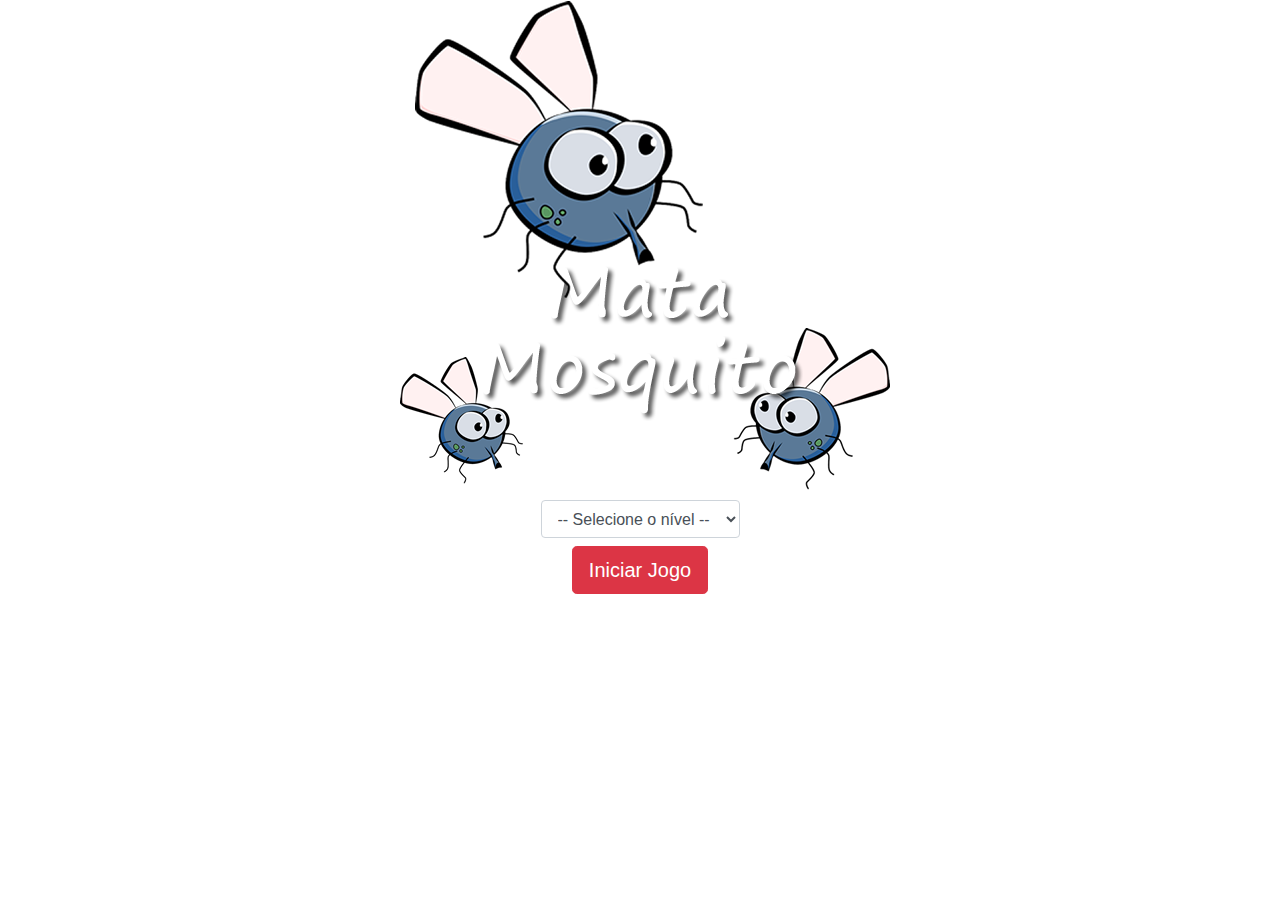
==== paginas/index.html @ 82d94906 "Jogo Completo" ====
<!DOCTYPE html>
<html lang="en">
<head>
    <meta charset="UTF-8">
    <link rel="stylesheet" href="/styles.css">
    <link rel="stylesheet" href="https://maxcdn.bootstrapcdn.com/bootstrap/4.0.0/css/bootstrap.min.css" integrity="sha384-Gn5384xqQ1aoWXA+058RXPxPg6fy4IWvTNh0E263XmFcJlSAwiGgFAW/dAiS6JXm" crossorigin="anonymous">
    <script src="/jogo.js"></script>
    <title>Inicio</title>
</head>
<body>
    <div class="container">
        <div class="row">
            <div class="col">
                <div class="d-flex justify-content-center">
                    <img src="/imagens/game.png"/>
                </div>
            </div>
        </div>

        <div class="row">
            <div class="col">
                <div class="d-flex justify-content-center">
                    <div class="mb-2">
                        <select class="form-control" id="select">
                            <option value="">-- Selecione o nível --</option>
                            <option value="normal">Normal</option>
                            <option value="dificil">Dificil</option>
                            <option value="hardcore">Hardcore</option>
                        </select>
                    </div>
                </div>
            </div>
        </div>
        <div class="row">
            <div class="col">
                <div class="d-flex justify-content-center">
                    <button type="button" class="btn btn-danger btn-lg" onclick="iniciarJogo()">Iniciar Jogo</button>
                </div>
            </div>
        </div>
    </div>
</body>
</html>
---- styles.css ----
html {
    cursor: url(/arquivos/imagens/mata_mosquito.png) 30 30, auto;
    /* 30 pixels para a esquerda e para baixo da dimensão da imagem */
}

body{
    background-image: url(/arquivos/imagens/bg.jpg);
    background-size: 100%;
    background-repeat: no-repeat;
}

/* 3 tipos de mosquito */

.Mosquito1{
    width: 55px;
    height: 55px;
}

.Mosquito2{
    width: 75px;
    height: 75px;
}

.Mosquito3{
    width: 95px;
    height: 95px;
}

/* classes para estilizar os lados do mosquito */

.ladoA{
    transform: scaleX(1);
}

.ladoB{
    transform: scaleX(-1);
    /* serve para inverter a imagem */
}

#painel{
    position: absolute;
    width: 190px;
    padding: 10px;
    left: 0px;
    bottom: 0px;
    border-top: solid 1px #fff;
    background-color: #fff;
    opacity: 0.7;
}

#vidas{
    float: left;
}

.cronometro{
    float: left;
    font-size: 20px;
    font-weight: bold;
}
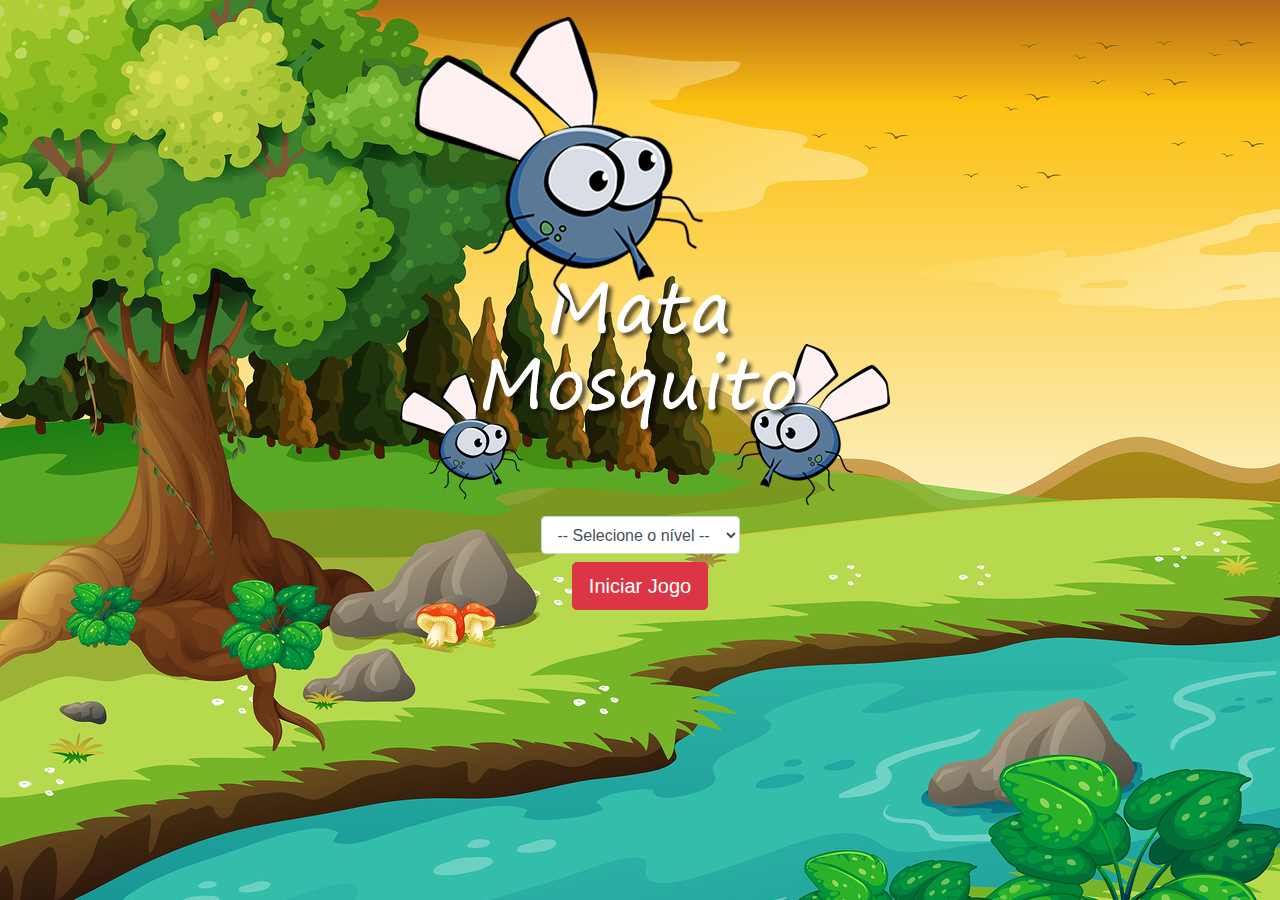
==== commit de3e1d30: "Jogo Completo" ====
--- a/paginas/index.html
+++ b/paginas/index.html
@@ -2,17 +2,20 @@
 <html lang="en">
 <head>
     <meta charset="UTF-8">
-    <link rel="stylesheet" href="/styles.css">
+    <link rel="stylesheet" href="../styles.css">
     <link rel="stylesheet" href="https://maxcdn.bootstrapcdn.com/bootstrap/4.0.0/css/bootstrap.min.css" integrity="sha384-Gn5384xqQ1aoWXA+058RXPxPg6fy4IWvTNh0E263XmFcJlSAwiGgFAW/dAiS6JXm" crossorigin="anonymous">
-    <script src="/jogo.js"></script>
+    <script src="../jogo.js"></script>
     <title>Inicio</title>
 </head>
 <body>
+    <p id="cronometro">
+
+    </p>
     <div class="container">
         <div class="row">
             <div class="col">
                 <div class="d-flex justify-content-center">
-                    <img src="/imagens/game.png"/>
+                    <img src="../imagens/game.png"/>
                 </div>
             </div>
         </div>
--- a/styles.css
+++ b/styles.css
@@ -1,10 +1,10 @@
 html {
-    cursor: url(/arquivos/imagens/mata_mosquito.png) 30 30, auto;
+    cursor: url(imagens/mata_mosquito.png) 30 30, auto;
     /* 30 pixels para a esquerda e para baixo da dimensão da imagem */
 }
 
 body{
-    background-image: url(/arquivos/imagens/bg.jpg);
+    background-image: url(imagens/bg.jpg);
     background-size: 100%;
     background-repeat: no-repeat;
 }
